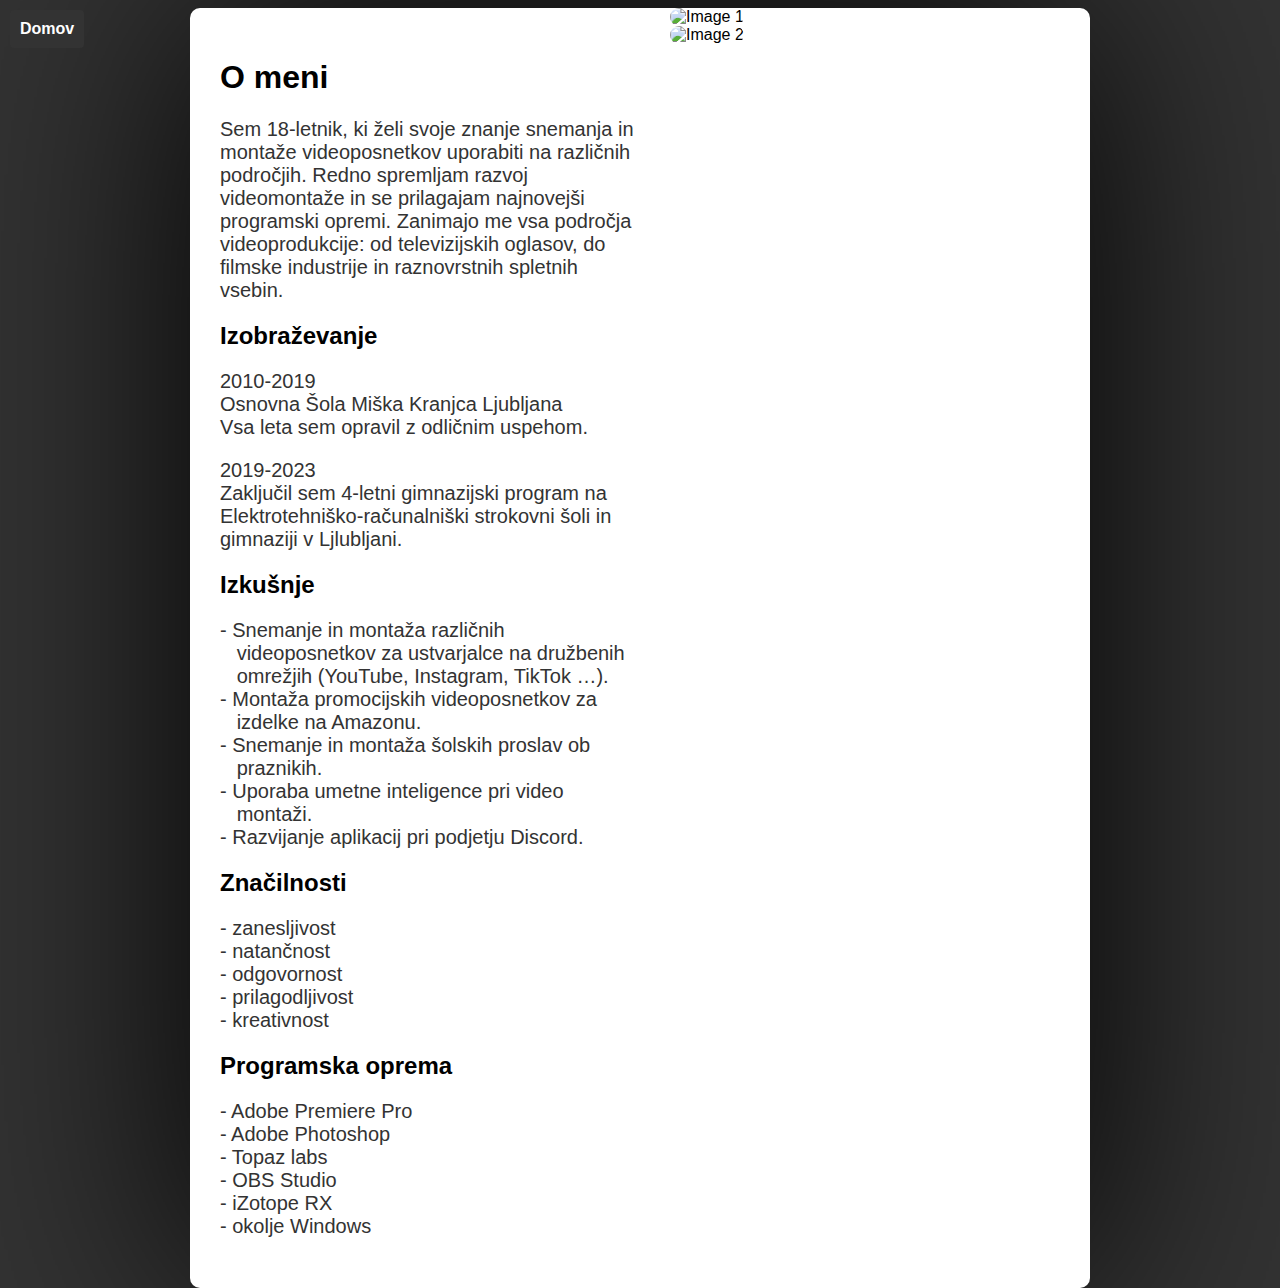
==== about.html @ 6984b93c "final push myb" ====
<!DOCTYPE html>
<html>

<head>
    <title>About Me</title>
    <style>
        body {
            font-family: Arial, sans-serif;
            height: 100vh;
            background-color: #333;
            overflow-y: scroll;
        }
        
        .container {
            display: flex;
            max-width: 900px;
            margin: 0 auto;
            background-color: #ffffff;
            box-shadow: 0 0 1000px rgba(0, 0, 0, 100);
            overflow: hidden;
            border-radius: 10px;
        }
        
        .left-section {
            padding: 30px;
            flex: 1;
        }
        
        .right-section {
            flex: 1;
            display: flex;
            flex-direction: column;
            align-items: flex-start;
            overflow: hidden;
        }
        
        h1,
        h2 {
            color: #000000;
        }
        
        p {
            color: #333333;
            margin-bottom: 20px;
            font-size: 20px;
        }
        
        img {
            max-width: 100%;
            height: auto;
            opacity: 0;
            border-radius: 10px;
        }
        /* CSS for animations */
        
        .fade-in {
            opacity: 1;
            transform: none;
        }
        
        .fade-in:nth-child(1) {
            transition-delay: 0.2s;
        }
        
        .fade-in:nth-child(2) {
            transition-delay: 0.4s;
        }
        
        .fade-in:nth-child(3) {
            transition-delay: 0.6s;
        }
        /* CSS for fade animation */
        
        @keyframes fadeIn {
            from {
                opacity: 0;
                transform: translateY(20px);
            }
            to {
                opacity: 1;
                transform: none;
            }
        }
        
        .button {
            position: fixed;
            z-index: 999;
            top: 10px;
            left: 10px;
            padding: 10px;
            background-color: #333;
            color: #fff;
            text-decoration: none;
            font-weight: bold;
            border-radius: 4px;
            transition: background-color 0.3s ease;
            font-family: Arial, sans-serif;
        }
        
        .button:hover {
            background-color: #555;
        }
    </style>
</head>

<body>
    <a class="button" href="index.html">Domov</a>
    <div class="container">
        <div class="left-section">
            <h1>O meni</h1>
            <div class="text-content">
                <div>
                    <p>Sem 18-letnik, ki želi svoje znanje snemanja in montaže videoposnetkov uporabiti na različnih področjih. Redno spremljam razvoj videomontaže in se prilagajam najnovejši programski opremi. Zanimajo me vsa področja videoprodukcije: od
                        televizijskih oglasov, do filmske industrije in raznovrstnih spletnih vsebin.</p>
                </div>
                <div>
                    <h2>Izobraževanje</h2>
                    <p>2010-2019<br>Osnovna Šola Miška Kranjca Ljubljana<br>Vsa leta sem opravil z odličnim uspehom.
                    </p>
                </div>
                <div>
                    <p>2019-2023<br>Zaključil sem 4-letni gimnazijski program na Elektrotehniško-računalniški strokovni šoli in gimnaziji v Ljlubljani.
                    </p>
                </div>
                <div>
                    <h2>Izkušnje</h2>
                    <p>- Snemanje in montaža različnih &nbsp;&nbsp;&nbsp;videoposnetkov za ustvarjalce na družbenih &nbsp;&nbsp;&nbsp;omrežjih (YouTube, Instagram, TikTok …).<br>- Montaža promocijskih videoposnetkov za &nbsp;&nbsp;&nbsp;izdelke na Amazonu.
                        <br>- Snemanje in montaža šolskih proslav ob &nbsp;&nbsp;&nbsp;praznikih.<br>- Uporaba umetne inteligence pri video &nbsp;&nbsp;&nbsp;montaži.<br>- Razvijanje aplikacij pri podjetju Discord.</p>
                </div>

                <div>
                    <h2>Značilnosti</h2>
                    <p>- zanesljivost<br>- natančnost<br>- odgovornost<br>- prilagodljivost<br>- kreativnost</p>
                </div>
                <div>
                    <h2>Programska oprema</h2>
                    <p>- Adobe Premiere Pro<br> - Adobe Photoshop<br> - Topaz labs<br> - OBS Studio<br> - iZotope RX<br> - okolje Windows</p>
                </div>
            </div>
        </div>
        <div class="right-section">
            <img class="fade-in" src="https://cdn.discordapp.com/attachments/676022033921867776/1121760639342354482/portret.jpg" alt="Image 1">
            <img class="fade-in" src="https://cdn.discordapp.com/attachments/676022033921867776/1121760646527201351/slika2.jpg" alt="Image 2">

        </div>
    </div>

    <script>
        // JavaScript for animations
        const images = document.querySelectorAll('.fade-in');

        function debounce(func, wait = 10, immediate = true) {
            let timeout;
            return function() {
                const context = this,
                    args = arguments;
                const later = function() {
                    timeout = null;
                    if (!immediate) func.apply(context, args);
                };
                const callNow = immediate && !timeout;
                clearTimeout(timeout);
                timeout = setTimeout(later, wait);
                if (callNow) func.apply(context, args);
            };
        }

        function checkSlide() {
            images.forEach(image => {
                const slideInAt = (window.scrollY + window.innerHeight) - image.height / 2;
                const imageBottom = image.offsetTop + image.height;
                const isHalfShown = slideInAt > image.offsetTop;
                const isNotScrolledPast = window.scrollY < imageBottom;
                if (isHalfShown && isNotScrolledPast) {
                    image.classList.add('fade-in');
                } else {
                    image.classList.remove('fade-in');
                }
            });
        }

        window.addEventListener('scroll', debounce(checkSlide));
    </script>
</body>

</html>
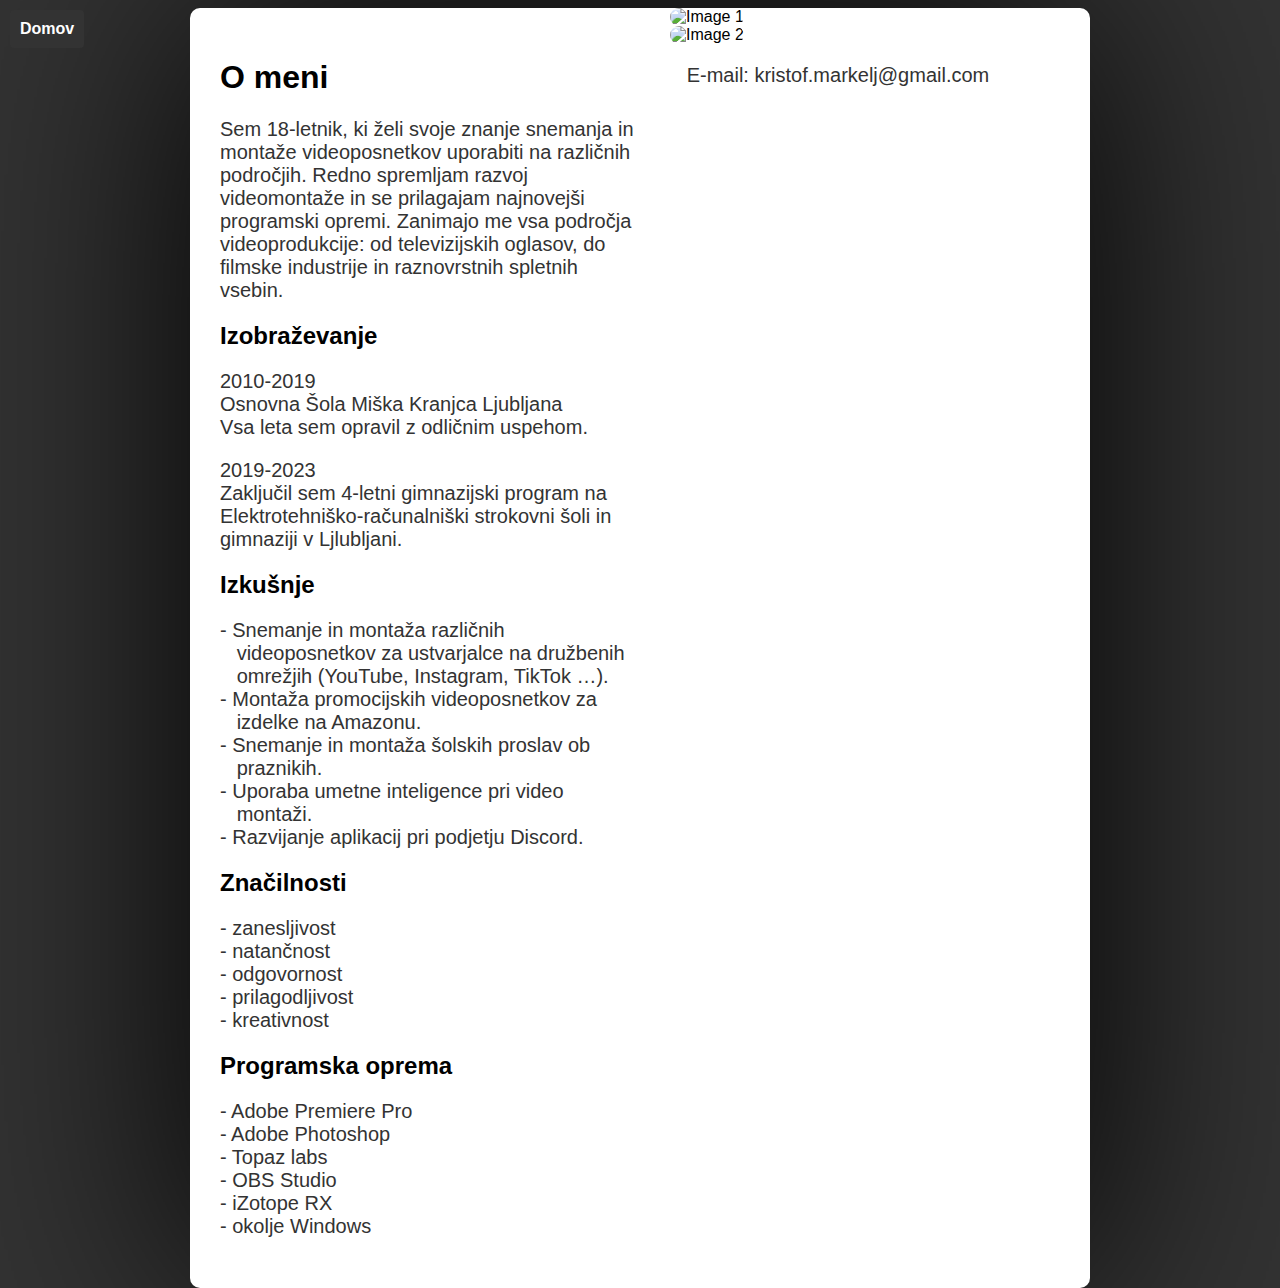
==== commit b645cf2d: "Update about.html" ====
--- a/about.html
+++ b/about.html
@@ -141,7 +141,7 @@
         <div class="right-section">
             <img class="fade-in" src="https://cdn.discordapp.com/attachments/676022033921867776/1121760639342354482/portret.jpg" alt="Image 1">
             <img class="fade-in" src="https://cdn.discordapp.com/attachments/676022033921867776/1121760646527201351/slika2.jpg" alt="Image 2">
-
+            <p>&nbsp;&nbsp;&nbsp;E-mail: kristof.markelj@gmail.com</p>
         </div>
     </div>
 
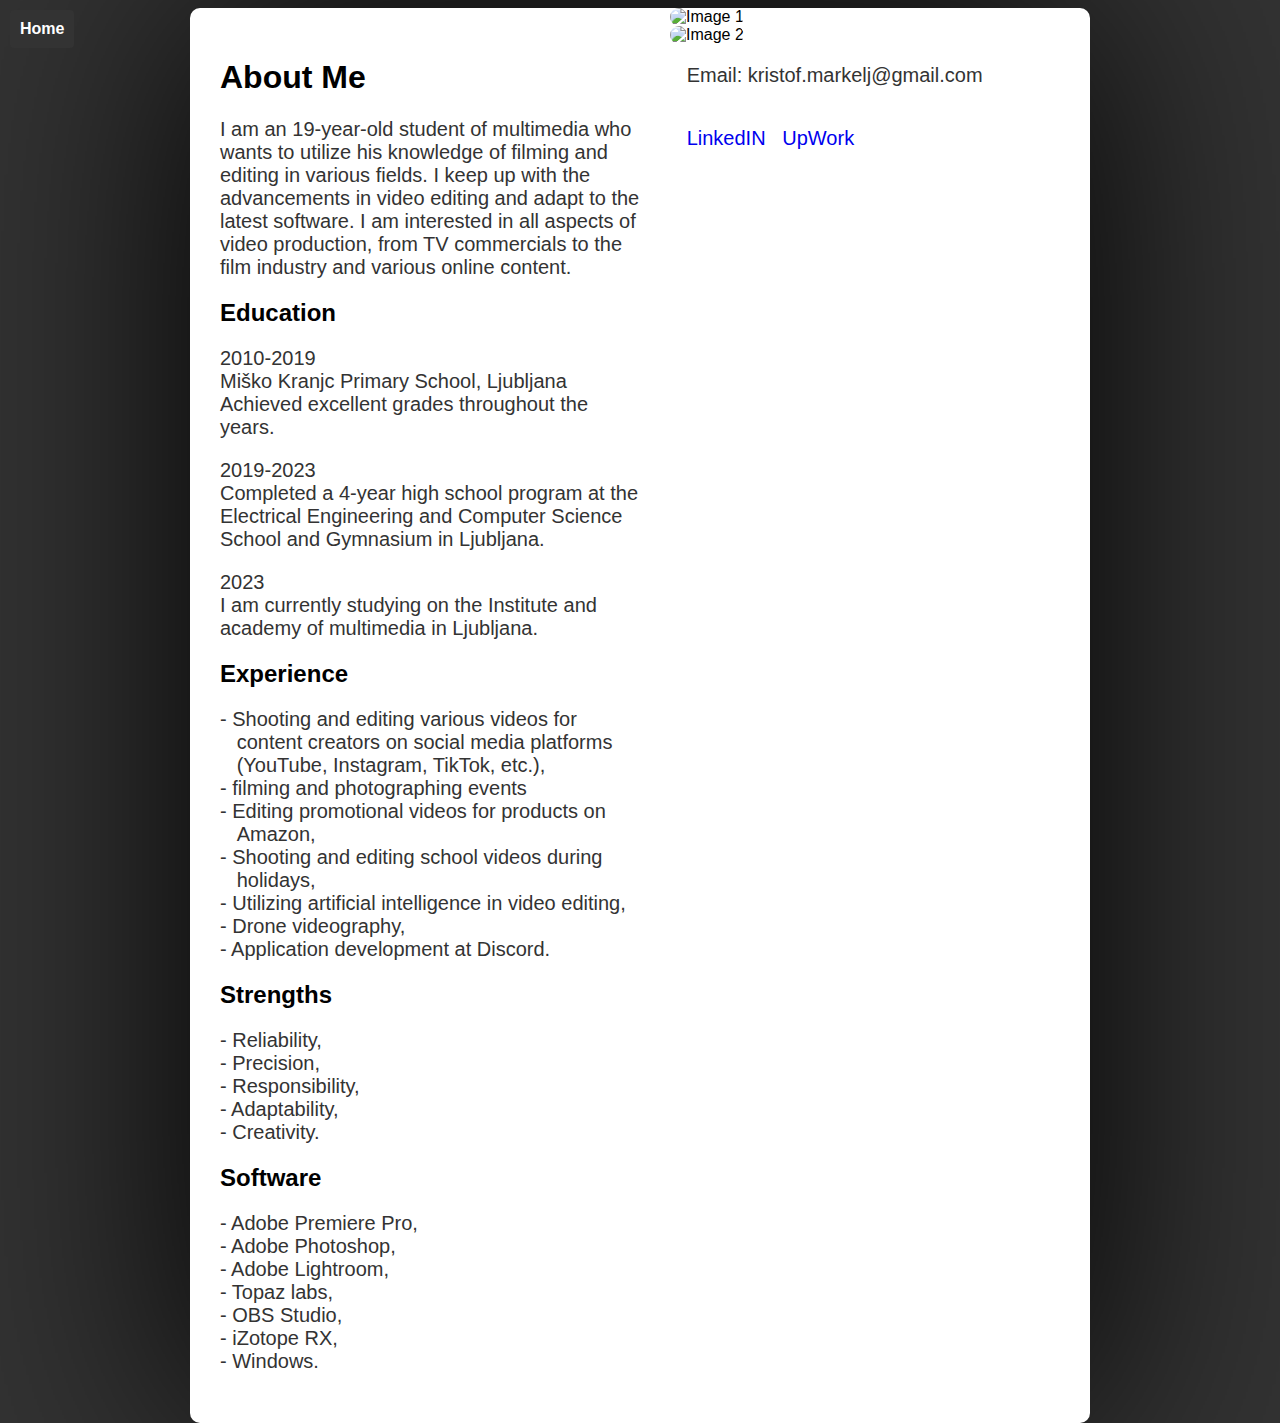
==== commit b3e02d4b: "fix" ====
--- a/about.html
+++ b/about.html
@@ -100,87 +100,110 @@
         .button:hover {
             background-color: #555;
         }
+        
+        a {
+            text-decoration: none;
+            position: relative;
+            display: inline-block;
+        }
+        
+        a::after {
+            content: '';
+            bottom: -5px;
+            left: 0;
+            width: 100%;
+            height: 2px;
+            transform: scaleX(0);
+            transition: transform 0.3s ease;
+        }
+        
+        a:hover::after {
+            transform: scaleX(1);
+        }
     </style>
 </head>
 
 <body>
-    <a class="button" href="index.html">Domov</a>
+    <a class="button" href="index-en">Home</a>
     <div class="container">
         <div class="left-section">
-            <h1>O meni</h1>
+            <h1>About Me</h1>
             <div class="text-content">
                 <div>
-                    <p>Sem 18-letnik, ki želi svoje znanje snemanja in montaže videoposnetkov uporabiti na različnih področjih. Redno spremljam razvoj videomontaže in se prilagajam najnovejši programski opremi. Zanimajo me vsa področja videoprodukcije: od
-                        televizijskih oglasov, do filmske industrije in raznovrstnih spletnih vsebin.</p>
-                </div>
-                <div>
-                    <h2>Izobraževanje</h2>
-                    <p>2010-2019<br>Osnovna Šola Miška Kranjca Ljubljana<br>Vsa leta sem opravil z odličnim uspehom.
-                    </p>
-                </div>
-                <div>
-                    <p>2019-2023<br>Zaključil sem 4-letni gimnazijski program na Elektrotehniško-računalniški strokovni šoli in gimnaziji v Ljlubljani.
-                    </p>
-                </div>
-                <div>
-                    <h2>Izkušnje</h2>
-                    <p>- Snemanje in montaža različnih &nbsp;&nbsp;&nbsp;videoposnetkov za ustvarjalce na družbenih &nbsp;&nbsp;&nbsp;omrežjih (YouTube, Instagram, TikTok …).<br>- Montaža promocijskih videoposnetkov za &nbsp;&nbsp;&nbsp;izdelke na Amazonu.
-                        <br>- Snemanje in montaža šolskih proslav ob &nbsp;&nbsp;&nbsp;praznikih.<br>- Uporaba umetne inteligence pri video &nbsp;&nbsp;&nbsp;montaži.<br>- Razvijanje aplikacij pri podjetju Discord.</p>
-                </div>
-
-                <div>
-                    <h2>Značilnosti</h2>
-                    <p>- zanesljivost<br>- natančnost<br>- odgovornost<br>- prilagodljivost<br>- kreativnost</p>
-                </div>
-                <div>
-                    <h2>Programska oprema</h2>
-                    <p>- Adobe Premiere Pro<br> - Adobe Photoshop<br> - Topaz labs<br> - OBS Studio<br> - iZotope RX<br> - okolje Windows</p>
+                    <p>I am an 19-year-old student of multimedia who wants to utilize his knowledge of filming and editing in various fields. I keep up with the advancements in video editing and adapt to the latest software. I am interested in all aspects
+                        of video production, from TV commercials to the film industry and various online content.</p>
+                </div>
+                <div>
+                    <h2>Education</h2>
+                    <p>2010-2019<br>Miško Kranjc Primary School, Ljubljana<br>Achieved excellent grades throughout the years.</p>
+                </div>
+                <div>
+                    <p>2019-2023<br>Completed a 4-year high school program at the Electrical Engineering and Computer Science School and Gymnasium in Ljubljana.</p>
+                </div>
+                <div>
+                    <p>2023<br>I am currently studying on the Institute and academy of multimedia in Ljubljana.</p>
+                </div>
+
+                <div>
+                    <h2>Experience</h2>
+                    <p>- Shooting and editing various videos for &nbsp;&nbsp;&nbsp;content creators on social media platforms &nbsp;&nbsp;&nbsp;(YouTube, Instagram, TikTok, etc.),<br>- filming and photographing events<br>- Editing promotional videos for
+                        products on &nbsp;&nbsp;&nbsp;Amazon,<br>- Shooting and editing school videos during &nbsp;&nbsp;&nbsp;holidays,<br>- Utilizing artificial intelligence in video editing,<br>- Drone videography,<br>- Application development at Discord.</p>
+                </div>
+                <div>
+                    <h2>Strengths</h2>
+                    <p>- Reliability,<br>- Precision,<br>- Responsibility,<br>- Adaptability,<br>- Creativity.</p>
+                </div>
+                <div>
+                    <h2>Software</h2>
+                    <p>- Adobe Premiere Pro,<br>- Adobe Photoshop,<br>- Adobe Lightroom,<br>- Topaz labs,<br>- OBS Studio,<br>- iZotope RX,<br>- Windows.</p>
                 </div>
             </div>
         </div>
         <div class="right-section">
-            <img class="fade-in" src="https://cdn.discordapp.com/attachments/676022033921867776/1121760639342354482/portret.jpg" alt="Image 1">
-            <img class="fade-in" src="https://cdn.discordapp.com/attachments/676022033921867776/1121760646527201351/slika2.jpg" alt="Image 2">
-            <p>&nbsp;&nbsp;&nbsp;E-mail: kristof.markelj@gmail.com</p>
+            <img class="fade-in" src="images/portret.jpg" alt="Image 1">
+            <img class="fade-in" src="images/slika2.jpg" alt="Image 2">
+            <p>&nbsp;&nbsp;&nbsp;Email: kristof.markelj@gmail.com</p>
+            <p>&nbsp;&nbsp;&nbsp;<a href="https://www.linkedin.com/in/kri%C5%A1tof-markelj/">LinkedIN</a>&nbsp;&nbsp;&nbsp;<a href="https://www.upwork.com/freelancers/kristofm">UpWork</a></p>
+
         </div>
     </div>
-
-    <script>
-        // JavaScript for animations
-        const images = document.querySelectorAll('.fade-in');
-
-        function debounce(func, wait = 10, immediate = true) {
-            let timeout;
-            return function() {
-                const context = this,
-                    args = arguments;
-                const later = function() {
-                    timeout = null;
-                    if (!immediate) func.apply(context, args);
-                };
-                const callNow = immediate && !timeout;
-                clearTimeout(timeout);
-                timeout = setTimeout(later, wait);
-                if (callNow) func.apply(context, args);
+</body>
+
+<script>
+    const images = document.querySelectorAll('.fade-in');
+
+    function debounce(func, wait = 10, immediate = true) {
+        let timeout;
+        return function() {
+            const context = this,
+                args = arguments;
+            const later = function() {
+                timeout = null;
+                if (!immediate) func.apply(context, args);
             };
-        }
-
-        function checkSlide() {
-            images.forEach(image => {
-                const slideInAt = (window.scrollY + window.innerHeight) - image.height / 2;
-                const imageBottom = image.offsetTop + image.height;
-                const isHalfShown = slideInAt > image.offsetTop;
-                const isNotScrolledPast = window.scrollY < imageBottom;
-                if (isHalfShown && isNotScrolledPast) {
-                    image.classList.add('fade-in');
-                } else {
-                    image.classList.remove('fade-in');
-                }
-            });
-        }
-
-        window.addEventListener('scroll', debounce(checkSlide));
-    </script>
+            const callNow = immediate && !timeout;
+            clearTimeout(timeout);
+            timeout = setTimeout(later, wait);
+            if (callNow) func.apply(context, args);
+        };
+    }
+
+    function checkSlide() {
+        images.forEach(image => {
+            const slideInAt = (window.scrollY + window.innerHeight) - image.height / 2;
+            const imageBottom = image.offsetTop + image.height;
+            const isHalfShown = slideInAt > image.offsetTop;
+            const isNotScrolledPast = window.scrollY < imageBottom;
+            if (isHalfShown && isNotScrolledPast) {
+                image.classList.add('fade-in');
+            } else {
+                image.classList.remove('fade-in');
+            }
+        });
+    }
+
+    window.addEventListener('scroll', debounce(checkSlide));
+</script>
 </body>
 
 </html>